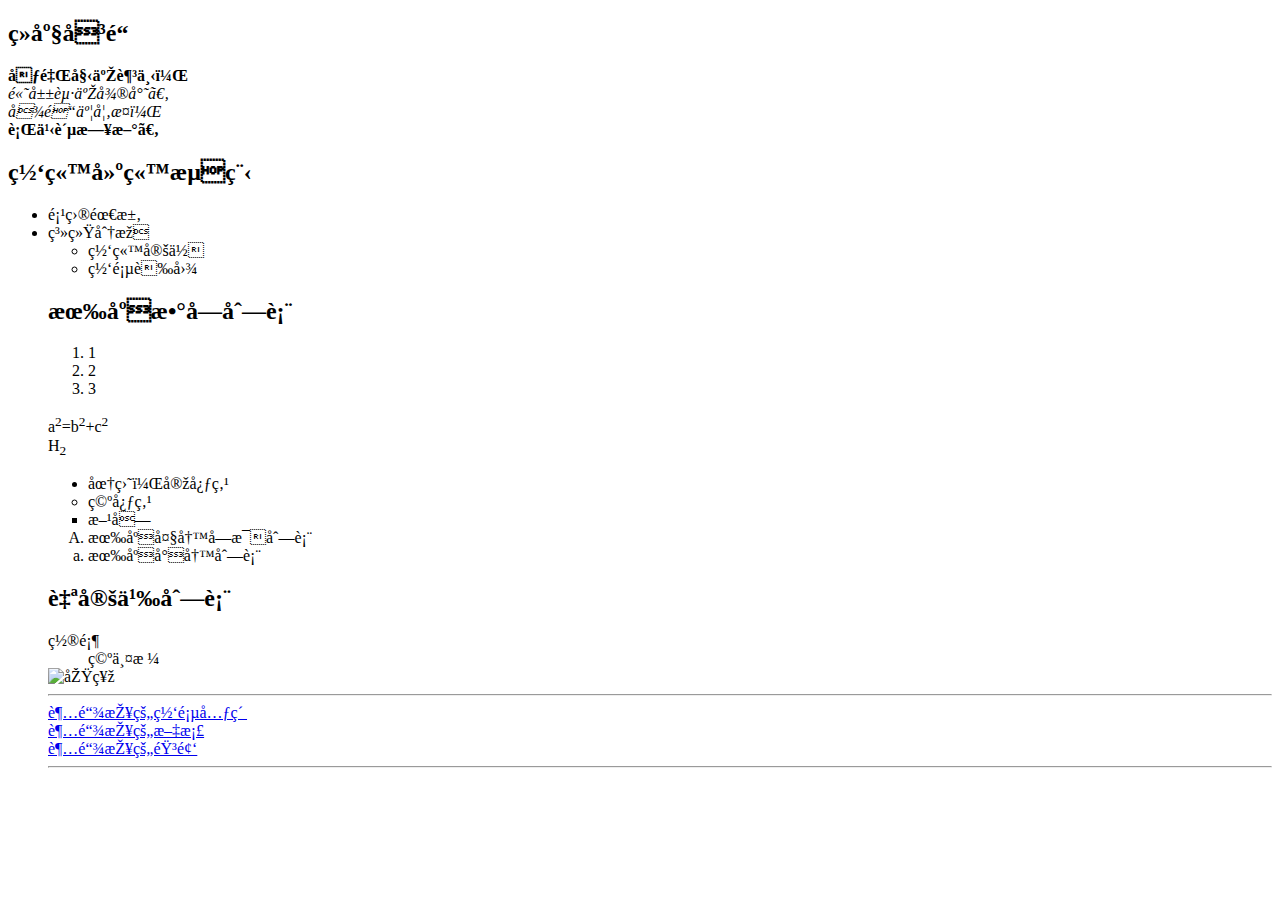
==== index.html @ 9e5fada0 "Add files via upload" ====
<!doctype html>
<html>
<head>
<!--<meta charset="utf-8">-->
<title>test</title>

	<!--<style>
body{background-image:url(同人图相关壁纸/万圣贺图1920x1080.png); 
	  background-repeat:no-repeat;
	  background-size:900 800;}
	</style>
	<head>-->
<body background="同人图相关壁纸/万圣贺图1920x1080.png" >
	<!--白居易诗-->
	<h2>续座右铭</h2>
	<P>
	<b>千里始于足下，</b><br>
	<i>高山起于微尘。</i><br>
	<em>吾道亦如此，</em><br>
	<strong>行之贵日新。</strong><br>
	</P>
		<h2>网站建站流程</h2>
		<ul>
		<li>项目需求</li>
		<li>系统分析</li>
		<ul>
			<li>网站定位</li>
			<li>网页草图</li>
</ul>
			<h2>有序数字列表</h2>
			<ol>
			<li>1</li>
			<li>2</li>
			<li>3</li>
			</ol>
	<p>a<sup>2</sup>=b<sup>2</sup>+c<sup>2</sup><br>
	H<sub>2</sub>
<ul type="disc">
			<li>圆盘，实心点</li>
</ul>
			<ul type="circle">
			<li>空心点</li>
			</ul>
			<ul type="square">
				<li>方块</li>
			</ul>
			<ol type="A">
			<li>有序大写字母列表</li>
			</ol>
			<ol type="a">
			<li>有序小写列表</li>
			</ol>
			<dl>
				<h2>自定义列表</h2>
				<dt>置顶</dt>
			<dd>空两格</dd>
			</dl>			
		
<img src="同人图相关壁纸/春节贺图1920x1080.png" alt="原神" width="192" heigth="108" >

<hr/>
			<a href="同人图相关壁纸/1.jpeg">超链接的网页元素</a><br>
			<a href="家长会通知1.2.docx">超链接的文档</a><br>
			<a href="p1-第1小时-1.mp3">超链接的音频</a><br>
			<hr/>
</body>
</html>
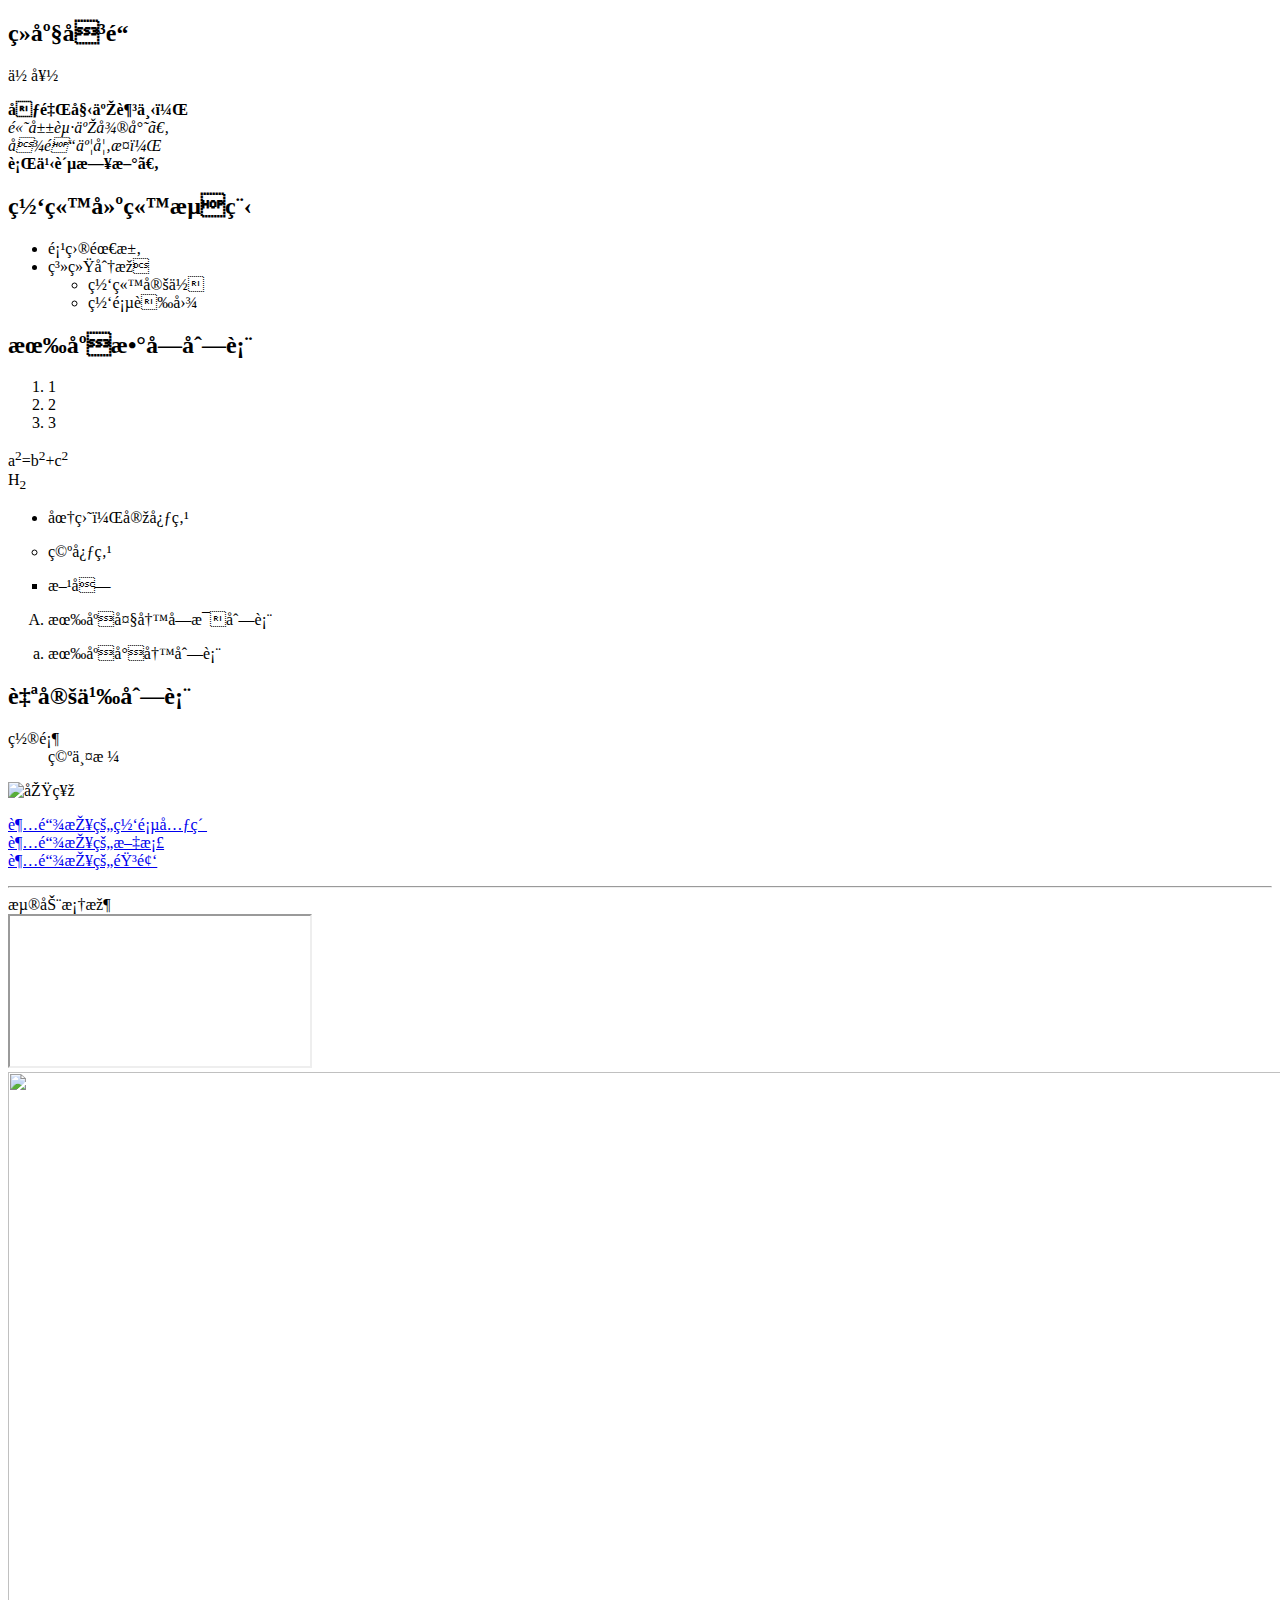
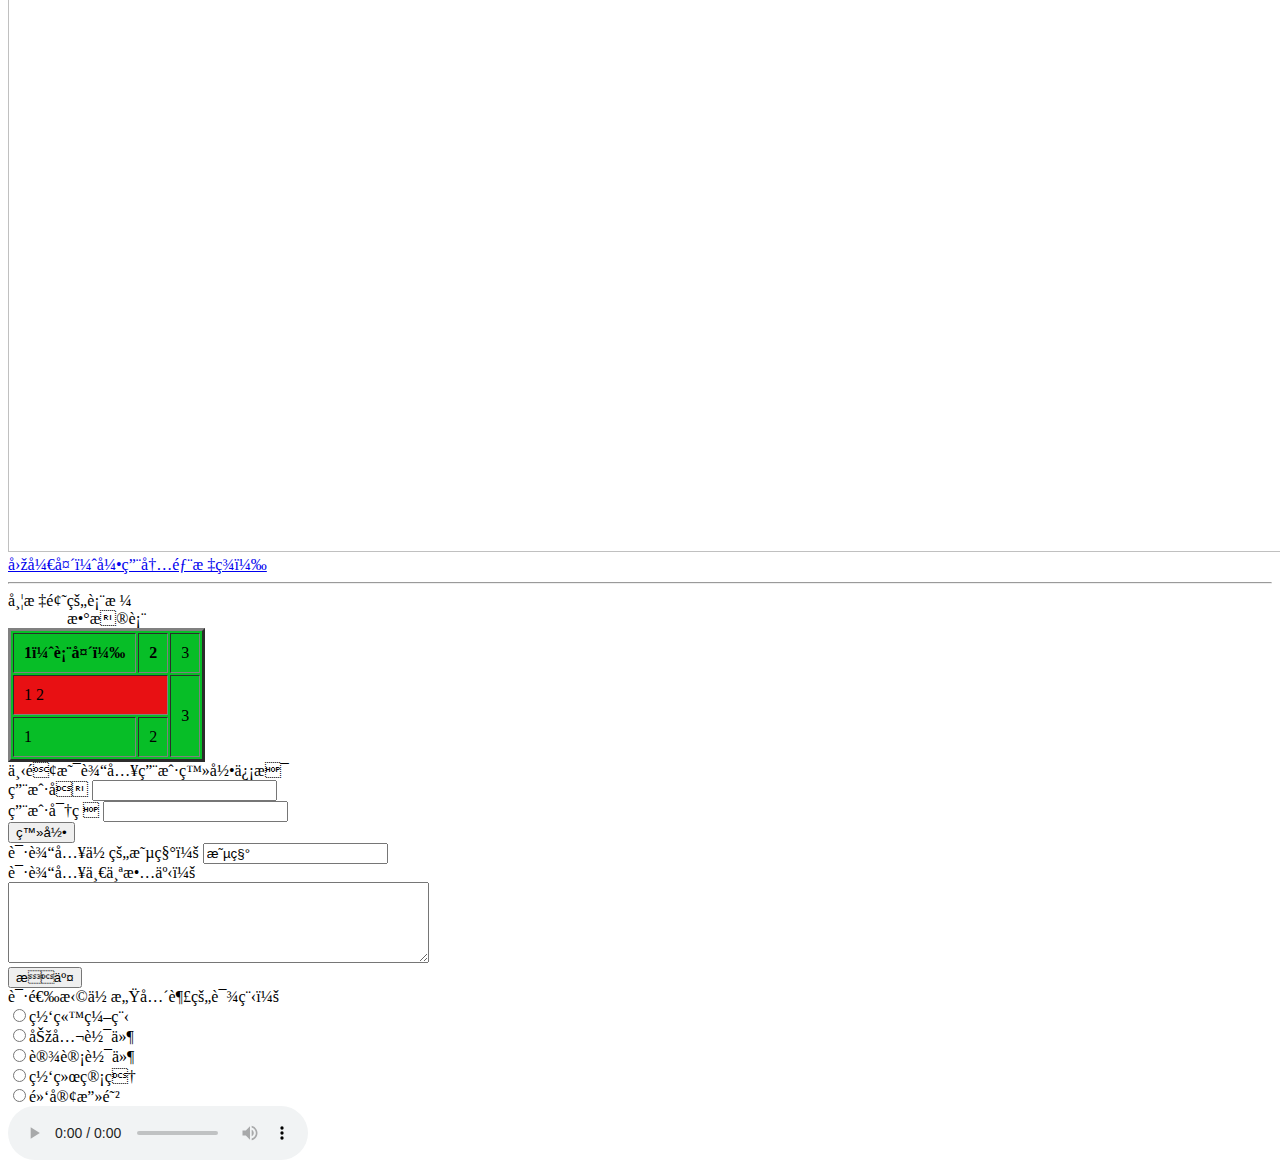
==== commit 8e42125a: "Update index.html" ====
--- a/index.html
+++ b/index.html
@@ -9,11 +9,20 @@
 	  background-repeat:no-repeat;
 	  background-size:900 800;}
 	</style>
-	<head>-->
+	<style>
+		iframe(
+		width:600px;
+		height:800px;
+		border:none;//无边框
+		)
+	</style>-->
+	
+	</head>
 <body background="同人图相关壁纸/万圣贺图1920x1080.png" >
 	<!--白居易诗-->
-	<h2>续座右铭</h2>
-	<P>
+	<h2><a name="续座右铭">续座右铭</a></h2>
+	<p>你好</p>
+<P>
 	<b>千里始于足下，</b><br>
 	<i>高山起于微尘。</i><br>
 	<em>吾道亦如此，</em><br>
@@ -26,7 +35,7 @@
 		<ul>
 			<li>网站定位</li>
 			<li>网页草图</li>
-</ul>
+			</ul></ul>
 			<h2>有序数字列表</h2>
 			<ol>
 			<li>1</li>
@@ -56,12 +65,71 @@
 			<dd>空两格</dd>
 			</dl>			
 		
-<img src="同人图相关壁纸/春节贺图1920x1080.png" alt="原神" width="192" heigth="108" >
-
-<hr/>
-			<a href="同人图相关壁纸/1.jpeg">超链接的网页元素</a><br>
-			<a href="家长会通知1.2.docx">超链接的文档</a><br>
-			<a href="p1-第1小时-1.mp3">超链接的音频</a><br>
+<p><img src="同人图相关壁纸/春节贺图1920x1080.png" alt="原神" width="192" heigth="108" ></p>
+<p><a href="同人图相关壁纸/1.jpeg">超链接的网页元素</a><br>
+  <a href="家长会通知1.2.docx">超链接的文档</a><br>
+  <a href="p1-第1小时-1.mp3">超链接的音频</a><br>
+</p>
+            <hr/>
+			浮动框架<br>
+<iframe src="https://cn.bing.com"></iframe>
+			<img src="同人图相关壁纸/元旦贺图1920x1080.png" alt="" width="1920" height="1080" usemap="#Map"/>
+            <map name="Map">
+              <area shape="rect" coords="9,12,517,247" href="https://cn.bing.com">
+              <area shape="rect" coords="541,21,874,344" href="https://cn.bing.com">
+            </map>
+			<a href="#续座右铭">回开头（引用内部标签）</a>
 			<hr/>
+			带标题的表格<br>
+<table border="3" bgcolor="#07BE27" cellpadding="10">
+			<caption>数据表</caption>
+				<tr>
+					<th align="left">1（表头）</th>
+					<th>2</th>
+				    <td>3</td>
+				</tr>
+				<tr>
+					<td bgcolor="#E81013" colspan="2">1 2</td>
+					
+					<td rowspan="2">3</td></tr>
+				<tr>
+					<td>1</td>
+				<td>2</td>
+				</tr>
+			</table>
+	<form action="https://mail.qq.com/" method="get" enctype="mime">
+	下面是输入用户登录信息
+		<br>
+		用户名
+		<input type="text" name="user">
+		<br>
+		用户密码
+		<input type="password" name="password">
+		<br>
+		<input type="submit" value="登录">
+	</form>
+	<form>
+	请输入你的昵称：
+		<input type="text" name="yourname" size="20" maxlength="15" value="昵称">
+		<br>
+		请输入一个故事：
+		<br>
+		<textarea name="yourstory" cols="50" rows="5"></textarea>
+		<br>
+		<input type="submit" value="提交">
+		<br>
+		请选择你感兴趣的课程：
+		<br>
+		<input type="radio" name="book" value="book1">网站编程<br>
+		<input type="radio" name="book" value="book2">办公软件<br>
+		<input type="radio" name="book" value="book3">设计软件<br>
+		<input type="radio" name="book" value="book4">网络管理<br>
+		<input type="radio" name="book" value="book5">黑客攻防<br>
+		
+	</form>
+	<audio  controls="controls" loop="loop" autoplay="autoplay">
+	<source src="Genshin Impact Main Theme 原神 - 陈致逸 _ HOYO-MiX.mp3"/>
+		你的浏览器不支持audio标记！
+	</audio>
 </body>
 </html>
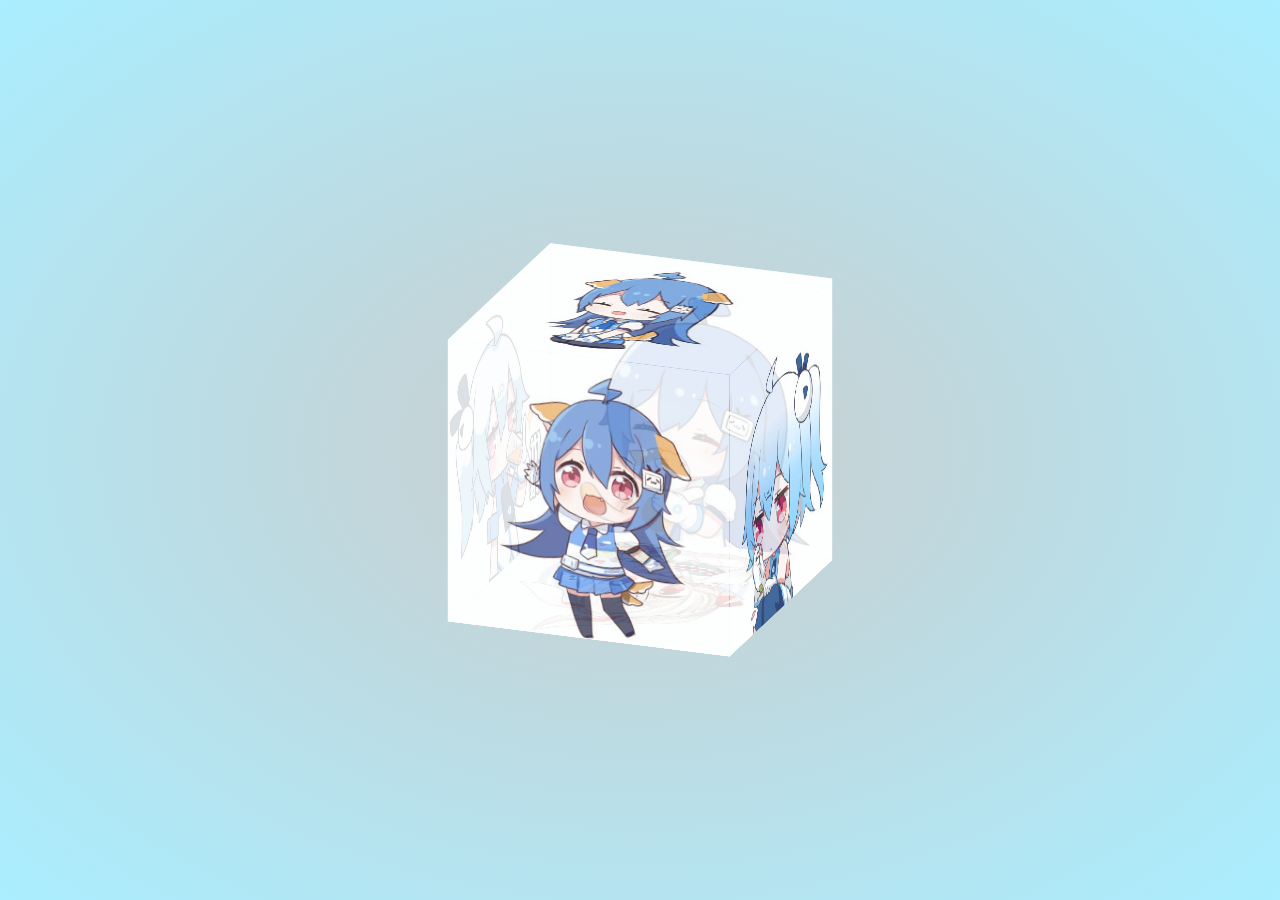
==== commit f401e418: "Rename 2233.html to index.html" ====
--- a/index.html
+++ b/index.html
@@ -1,135 +1,24 @@
 <!doctype html>
-<html>
+<html lang='en'>
 <head>
-<!--<meta charset="utf-8">-->
-<title>test</title>
-
-	<!--<style>
-body{background-image:url(同人图相关壁纸/万圣贺图1920x1080.png); 
-	  background-repeat:no-repeat;
-	  background-size:900 800;}
-	</style>
-	<style>
-		iframe(
-		width:600px;
-		height:800px;
-		border:none;//无边框
-		)
-	</style>-->
-	
-	</head>
-<body background="同人图相关壁纸/万圣贺图1920x1080.png" >
-	<!--白居易诗-->
-	<h2><a name="续座右铭">续座右铭</a></h2>
-	<p>你好</p>
-<P>
-	<b>千里始于足下，</b><br>
-	<i>高山起于微尘。</i><br>
-	<em>吾道亦如此，</em><br>
-	<strong>行之贵日新。</strong><br>
-	</P>
-		<h2>网站建站流程</h2>
-		<ul>
-		<li>项目需求</li>
-		<li>系统分析</li>
-		<ul>
-			<li>网站定位</li>
-			<li>网页草图</li>
-			</ul></ul>
-			<h2>有序数字列表</h2>
-			<ol>
-			<li>1</li>
-			<li>2</li>
-			<li>3</li>
-			</ol>
-	<p>a<sup>2</sup>=b<sup>2</sup>+c<sup>2</sup><br>
-	H<sub>2</sub>
-<ul type="disc">
-			<li>圆盘，实心点</li>
-</ul>
-			<ul type="circle">
-			<li>空心点</li>
-			</ul>
-			<ul type="square">
-				<li>方块</li>
-			</ul>
-			<ol type="A">
-			<li>有序大写字母列表</li>
-			</ol>
-			<ol type="a">
-			<li>有序小写列表</li>
-			</ol>
-			<dl>
-				<h2>自定义列表</h2>
-				<dt>置顶</dt>
-			<dd>空两格</dd>
-			</dl>			
-		
-<p><img src="同人图相关壁纸/春节贺图1920x1080.png" alt="原神" width="192" heigth="108" ></p>
-<p><a href="同人图相关壁纸/1.jpeg">超链接的网页元素</a><br>
-  <a href="家长会通知1.2.docx">超链接的文档</a><br>
-  <a href="p1-第1小时-1.mp3">超链接的音频</a><br>
-</p>
-            <hr/>
-			浮动框架<br>
-<iframe src="https://cn.bing.com"></iframe>
-			<img src="同人图相关壁纸/元旦贺图1920x1080.png" alt="" width="1920" height="1080" usemap="#Map"/>
-            <map name="Map">
-              <area shape="rect" coords="9,12,517,247" href="https://cn.bing.com">
-              <area shape="rect" coords="541,21,874,344" href="https://cn.bing.com">
-            </map>
-			<a href="#续座右铭">回开头（引用内部标签）</a>
-			<hr/>
-			带标题的表格<br>
-<table border="3" bgcolor="#07BE27" cellpadding="10">
-			<caption>数据表</caption>
-				<tr>
-					<th align="left">1（表头）</th>
-					<th>2</th>
-				    <td>3</td>
-				</tr>
-				<tr>
-					<td bgcolor="#E81013" colspan="2">1 2</td>
-					
-					<td rowspan="2">3</td></tr>
-				<tr>
-					<td>1</td>
-				<td>2</td>
-				</tr>
-			</table>
-	<form action="https://mail.qq.com/" method="get" enctype="mime">
-	下面是输入用户登录信息
-		<br>
-		用户名
-		<input type="text" name="user">
-		<br>
-		用户密码
-		<input type="password" name="password">
-		<br>
-		<input type="submit" value="登录">
-	</form>
-	<form>
-	请输入你的昵称：
-		<input type="text" name="yourname" size="20" maxlength="15" value="昵称">
-		<br>
-		请输入一个故事：
-		<br>
-		<textarea name="yourstory" cols="50" rows="5"></textarea>
-		<br>
-		<input type="submit" value="提交">
-		<br>
-		请选择你感兴趣的课程：
-		<br>
-		<input type="radio" name="book" value="book1">网站编程<br>
-		<input type="radio" name="book" value="book2">办公软件<br>
-		<input type="radio" name="book" value="book3">设计软件<br>
-		<input type="radio" name="book" value="book4">网络管理<br>
-		<input type="radio" name="book" value="book5">黑客攻防<br>
-		
-	</form>
-	<audio  controls="controls" loop="loop" autoplay="autoplay">
-	<source src="Genshin Impact Main Theme 原神 - 陈致逸 _ HOYO-MiX.mp3"/>
-		你的浏览器不支持audio标记！
-	</audio>
+<meta charset="utf-8">
+	<meta name="viewport" content="width=device-width,initial-scale=1.0">
+<title>3D立方体</title>
+<style type="text/css">
+@import url("2233.css");
+		</style>
+</head>
+	<body>
+	<div class="container">
+  <div class="item front"><img src="./1.jpg" width="100%" alt=""></div>
+	<div class="item back"><img src="./2.jpg" width="100%" alt=""></div>
+	<div class="item left"><img src="./3.jpg" width="100%" alt=""></div>
+	<div class="item right"><img src="./4.jpg" width="100%" alt=""></div>
+	<div class="item top"><img src="./5.jpg" width="100%" alt=""></div>
+	<div class="item bottom"><img src="./6.jpg" width="100%" alt="">
+	  <embed src="Genshin Impact Main Theme 原神 - 陈致逸 _ HOYO-MiX.mp3" width="24" height="27"/>      	
+	  </div>
+</div>
+	<section class="music" loop="loop"></section>
 </body>
 </html>
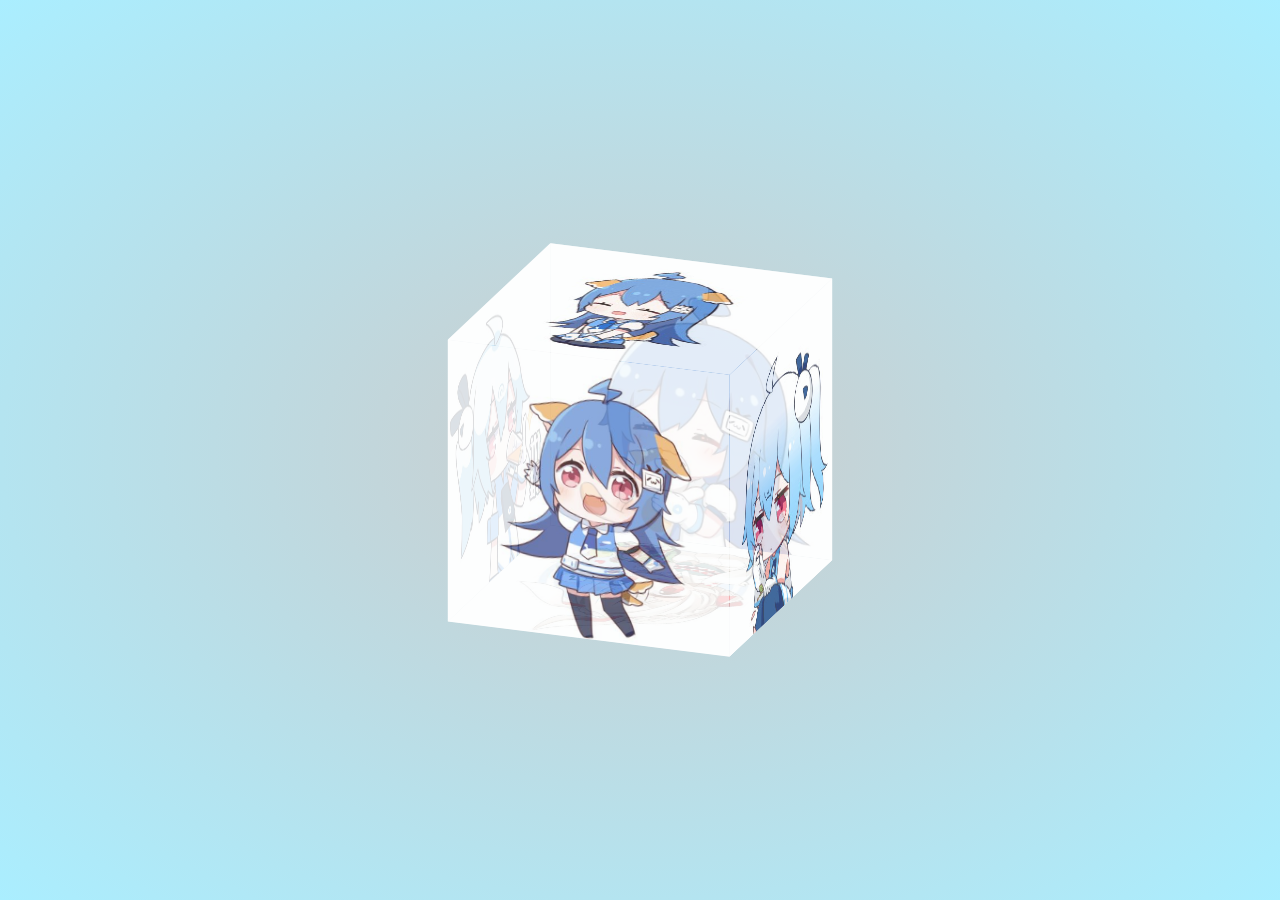
==== commit 98306bb0: "Update index.html" ====
--- a/index.html
+++ b/index.html
@@ -16,9 +16,11 @@
 	<div class="item right"><img src="./4.jpg" width="100%" alt=""></div>
 	<div class="item top"><img src="./5.jpg" width="100%" alt=""></div>
 	<div class="item bottom"><img src="./6.jpg" width="100%" alt="">
-	  <embed src="Genshin Impact Main Theme 原神 - 陈致逸 _ HOYO-MiX.mp3" width="24" height="27"/>      	
+	       	
 	  </div>
 </div>
-	<section class="music" loop="loop"></section>
+	<audio autoplay="" loop="">
+		<source src="Genshin Impact Main Theme 原神 - 陈致逸 _ HOYO-MiX.mp3">
+		</audio>
 </body>
 </html>
